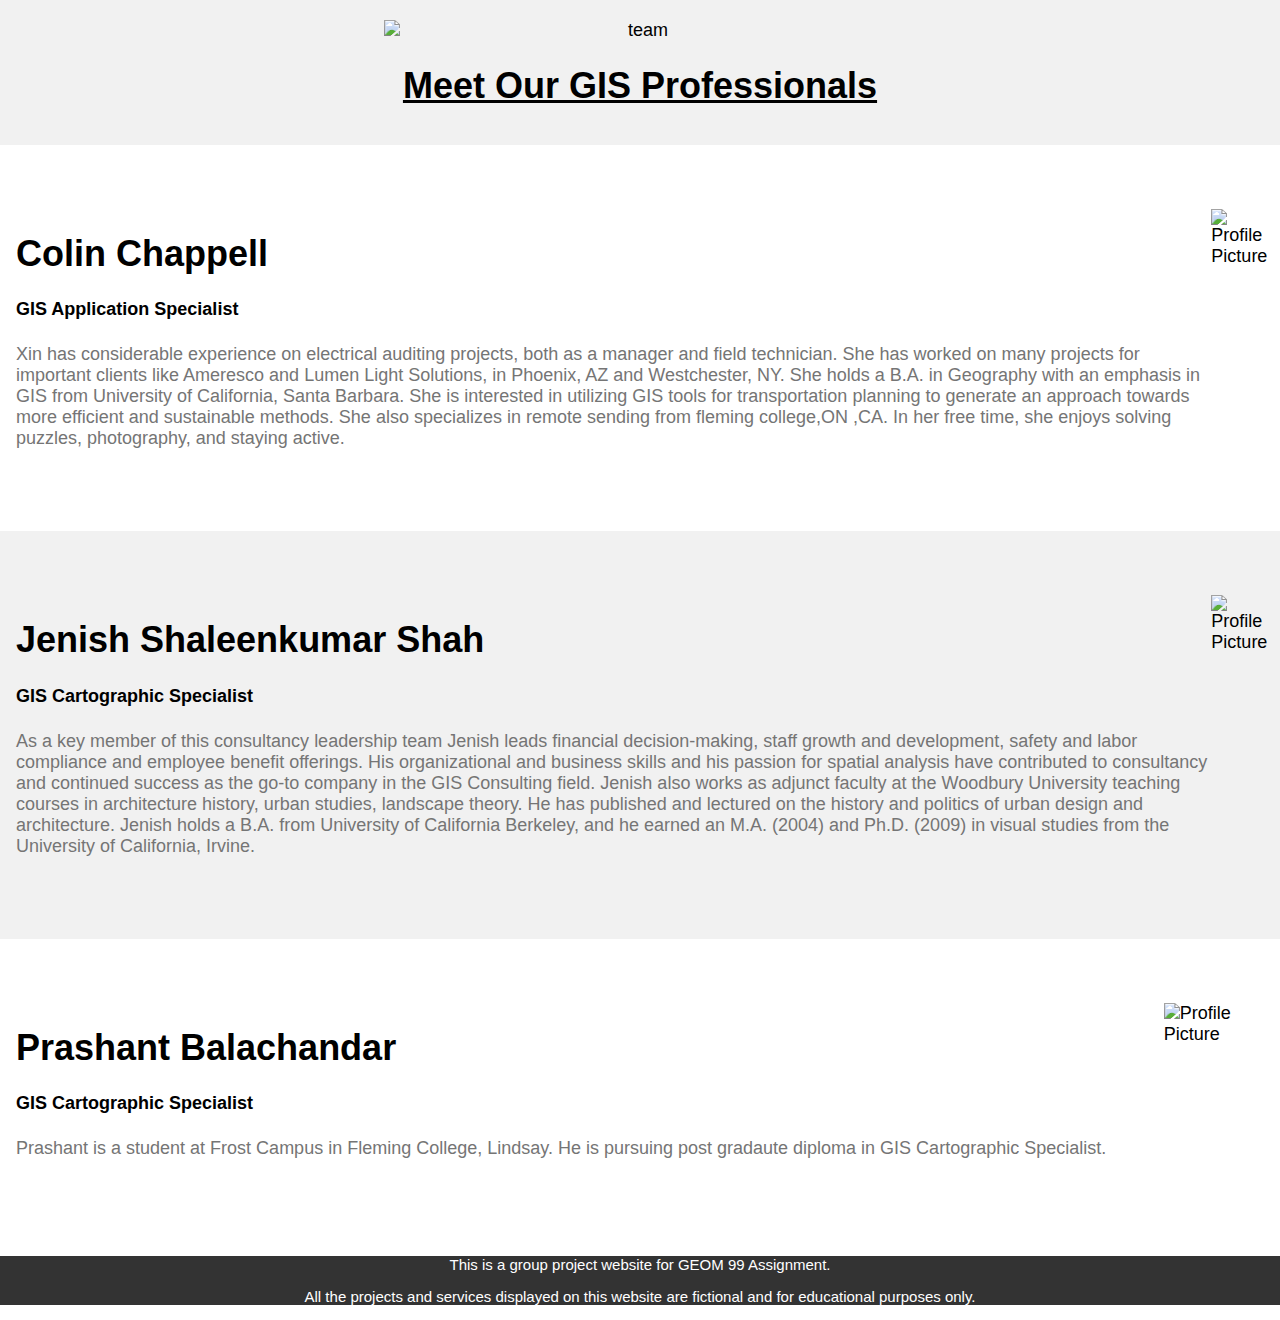
==== Aboutus.html @ ccf8a6c4 "update" ====
<!DOCTYPE html>
<html lang="en">
<head>
  <title>About us</title>
  <meta charset="UTF-8">
  <meta name="description" content="This is the About us page of our Group Project for the GEOM99 course showing information about team members.">
  <meta name="keywords" content="Web GIS Development, Group Project, Team Members">
  <meta name="author" content="Colin, Jenish, Prashant">
  <meta name="viewport" content="width=device-width, initial-scale=1.0">
  <link rel="stylesheet" type="text/css" href="CSS/style.css">
</head>
<body>

<div class="bghead">
  <img class="bgimage" src="Images/teams.png" alt="team">
  <h1 class="bghead"><u>Meet Our GIS Professionals</u></h1>
</div>

<div class="grid"> 
  <div class="gridcontent">
      <h1>Colin Chappell</h1>
      <h4> GIS Application Specialist </h4>
      <p class="textcolor"> Xin has considerable experience on electrical auditing projects, both as a manager 
        and field technician. She has worked on many projects for important clients like Ameresco and Lumen 
        Light Solutions, in Phoenix, AZ and Westchester, NY. She holds a B.A. in Geography with an emphasis 
        in GIS from University of California, Santa Barbara. She is interested in utilizing GIS tools for 
        transportation planning to generate an approach towards more efficient and sustainable methods. 
        She also specializes in remote sending from fleming college,ON ,CA. In her free time, she enjoys 
        solving puzzles, photography, and staying active. 
      </p>
      </div>
      <div class = "profilepic"> 
        <img src="" alt = "Profile Picture" />
      </div>
</div>

<div class="grid2"> 
  <div class="gridcontent"> 
      <h1> Jenish Shaleenkumar Shah </h1>
      <h4> GIS Cartographic Specialist </h4>
      <p class="textcolor">As a key member of this consultancy leadership team Jenish leads financial 
        decision-making, staff growth and development, safety and labor compliance and employee benefit 
        offerings. His organizational and business skills and his passion for spatial analysis have 
        contributed to consultancy and continued success as the go-to company in the GIS Consulting 
        field. Jenish also works as adjunct faculty at the Woodbury University teaching courses in 
        architecture history, urban studies, landscape theory. He has published and lectured on the 
        history and politics of urban design and architecture. Jenish holds a B.A. from University of 
        California Berkeley, and he earned an M.A. (2004) and Ph.D. (2009) in visual studies from the
        University of California, Irvine. 
      </p> 
  </div>
      <div class = "propic1"> 
        <img src="Images/rejenish.jpeg" alt = "Profile Picture" />
      </div>
</div>

<div class="grid"> 
    <div class = "gridcontent">
      <h1> Prashant Balachandar </h1>
      <h4> GIS Cartographic Specialist</h4>
      <p class="textcolor"> Prashant is a student at Frost Campus in Fleming College, Lindsay. He is pursuing post gradaute diploma in GIS Cartographic Specialist. 
      </p>
    </div>
      <div class = "propic"> 
        <img src="Images/reprashant.jpeg" alt = "Profile Picture" />
      </div>
  </div>

<footer>
  <div class="Disclaimer">
  <p>This is a group project website for GEOM 99 Assignment.</p>
  <p>All the projects and services displayed on this website are fictional
  and for educational purposes only.</p>
  </div>
</footer>

</body>

</html>
---- CSS/style.css ----
body {
	background-color:white;
	font-size: 18px;
	margin:0;
	padding:0;
	color: black;
	font-family: 'Montserrat', arial, helvetica, sans-serif;
}

.header{
	background-image: url(Images/Highway_401_Greenbelt.jpg);
	background-size: cover;
	background-position-y: 73%;
	margin:0;
	padding:0;
	height:10vw
}
.navbar{
	list-style-type: none;
	margin: 0;
	padding:0;
	top:0;	
	overflow: hidden;
	background-color: #08940f;
	position: sticky;
	display:flex;
	justify-content: center;
}

li {
	float:left;
	text-align:center;
}

li a{
	display: inline-block;
	color:white;
	text-decoration: none;
	width: 25vw;
	margin: 0;
	padding: 15px 0px;
	letter-spacing: 1px;
	flex: 1;
}
.block1 {
	padding: 0.5vw;
	margin-top: 0;
	margin-left: 20vw;
	margin-right:20vw;
	border-bottom:solid;
	border-color: #000000;
	border-width: 1pt;
}

.title1 {
	font-size: 30px;
	color:#000000
}

.title2{
	font-weight:bold;
	font-size:20px;
	color:#009999;
	margin-top: 5px;
	margin-bottom:0px;
}

.title3 {
	width:60%;
	margin: auto;
	font-size: 30px;
	color:#000000
}

.title4 {
	font-size:20pt;
	color:#000000
}

.generalText{
	margin-top: 0;
	text-align: justify;
}

.homeSubHead{
	font-weight:bold;
	font-size:20px;
}

/* .projdesc{
	text-align: justify;
	font-size:20px;
} */

.text1{
	font-size:22px;	
    text-align: justify;
}
.text2{
    font-size:18px;	
	text-align: justify;
}

.text3{
    font-size:16px;	
	text-align: justify;
}

.text4{
	font-size:18px;
}

/* .projectimagesubtext {
	font-size: 14px;
	font-style: italic;
	text-align: center;
} */

.map {
    height: 100%;
    width: 100%;
    max-width: 100%;
    max-height: 100%;
}
/* about us page code */
.bghead {
    text-align: center;
    background-color:#f1f1f1;
    padding-bottom: 7px;
}
.bgimage {
    display: block;
    margin-left: auto;
    margin-right: auto;
    padding-top: 20px;
    width: 40%;
}
.grid {
    padding-top: 64px;
    padding-bottom: 64px;
    padding-left: 16px;
    display: flex;
}
.grid2 {
    padding-top: 64px;
    padding-bottom: 64px;
    padding-left: 16px;
    color:#000;
    background-color:#f1f1f1;
    display: flex;
}
.gridcontent {
    text-align: left;
    flex: 100%;
}
.textcolor{
    color:#757575
}
.propic {
    right: 600px;
}
.propic1 {
    left: 150px;
    flex: 0%;
    padding-right: 1%;
}
.profilepic {
    left: 150px;
    flex: 0%;
    padding-right: 1%;
}
.Disclaimer {
    color: white;
    flex:60%;
    font-size: 15px;
    background-color: #333;
    text-align: center;
}
.footer {
    display: flex;
    flex-direction: row;
    background-color: rgb(3, 3, 3);
}
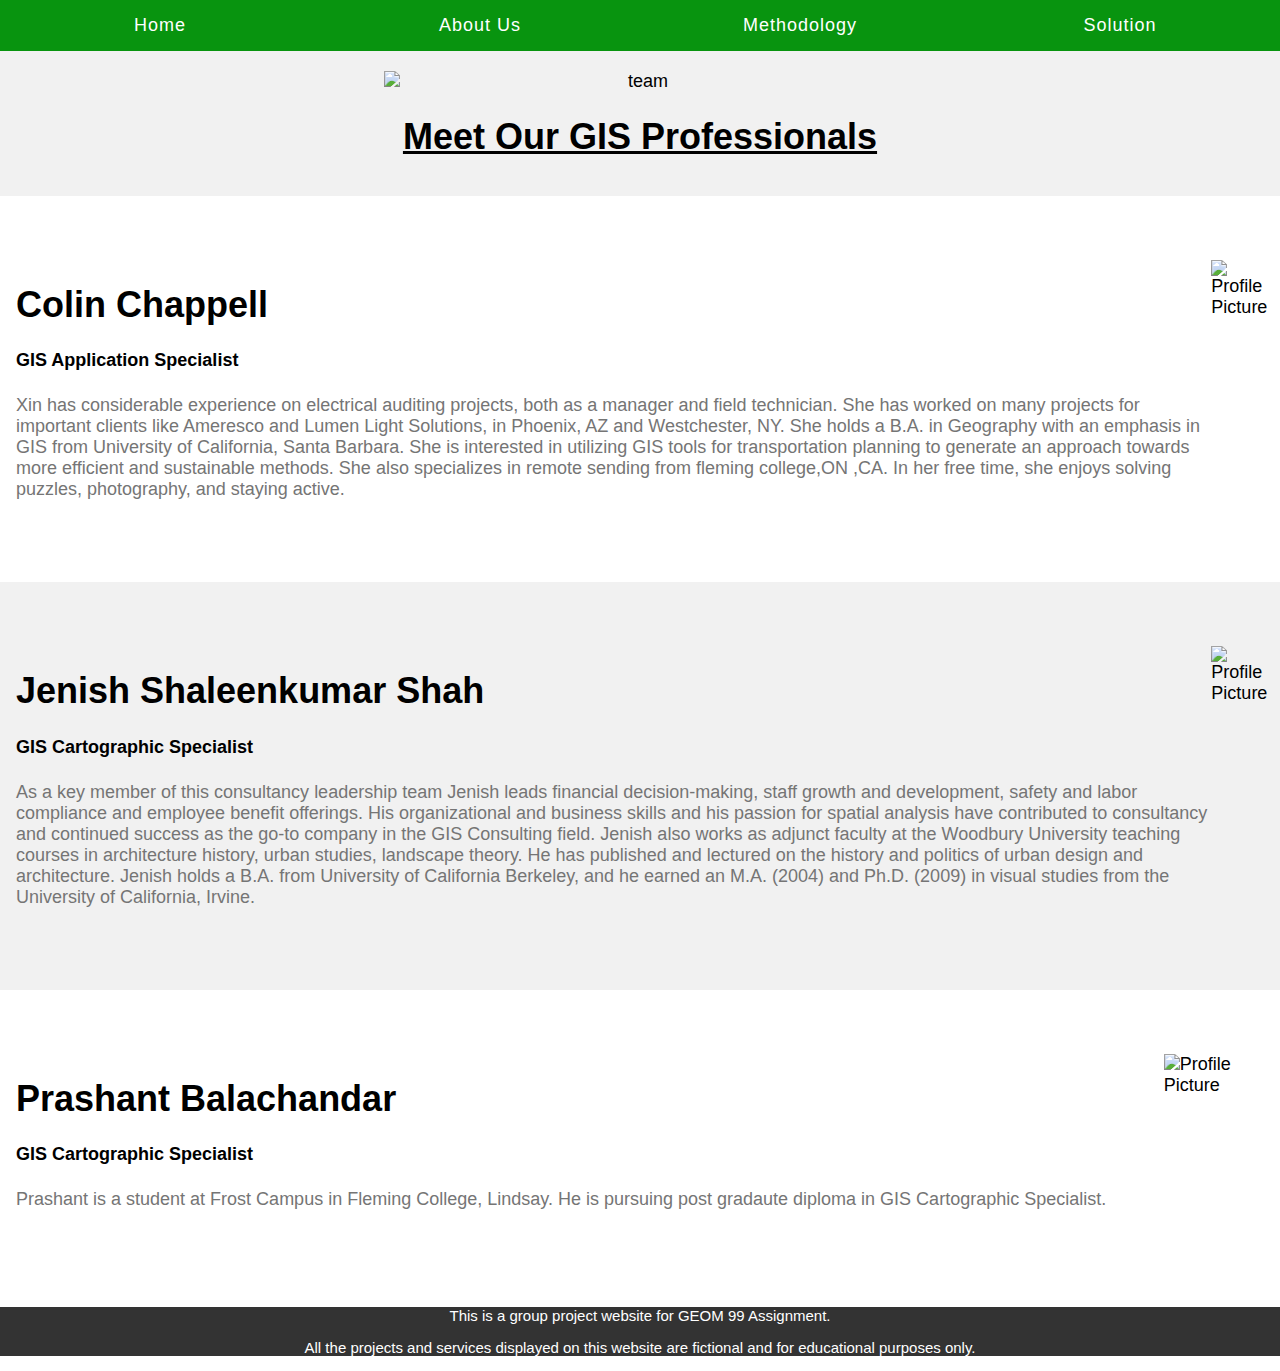
==== commit 8a6dab96: "About us nav" ====
--- a/Aboutus.html
+++ b/Aboutus.html
@@ -2,14 +2,20 @@
 <html lang="en">
 <head>
   <title>About us</title>
+  <link rel="icon" type="Image/jpg" href="Images/GlobeWhite.jpg"/>
+  <link rel="stylesheet" type="text/css" href="CSS/style.css">
   <meta charset="UTF-8">
-  <meta name="description" content="This is the About us page of our Group Project for the GEOM99 course showing information about team members.">
-  <meta name="keywords" content="Web GIS Development, Group Project, Team Members">
-  <meta name="author" content="Colin, Jenish, Prashant">
-  <meta name="viewport" content="width=device-width, initial-scale=1.0">
-  <link rel="stylesheet" type="text/css" href="CSS/style.css">
+  <meta name="viewport" content="width=device-width, initial-scale=1">
 </head>
 <body>
+<nav class="'navbar"></nav>
+<ul class="navbar">
+    <li><a href="index.html">Home</a></li>
+    <li><a class="active" href= "Aboutus.html">About Us</a></li>
+    <li><a href= "Methodology.html">Methodology</a></li>
+    <li><a href= "Solution.html">Solution</a></li>
+</ul>
+</nav>
 
 <div class="bghead">
   <img class="bgimage" src="Images/teams.png" alt="team">
--- a/CSS/style.css
+++ b/CSS/style.css
@@ -116,11 +116,9 @@
 	text-align: center;
 } */
 
-.map {
-    height: 100%;
-    width: 100%;
-    max-width: 100%;
-    max-height: 100%;
+#map {
+    height: 1200px;
+    width: 1200px;
 }
 /* about us page code */
 .bghead {
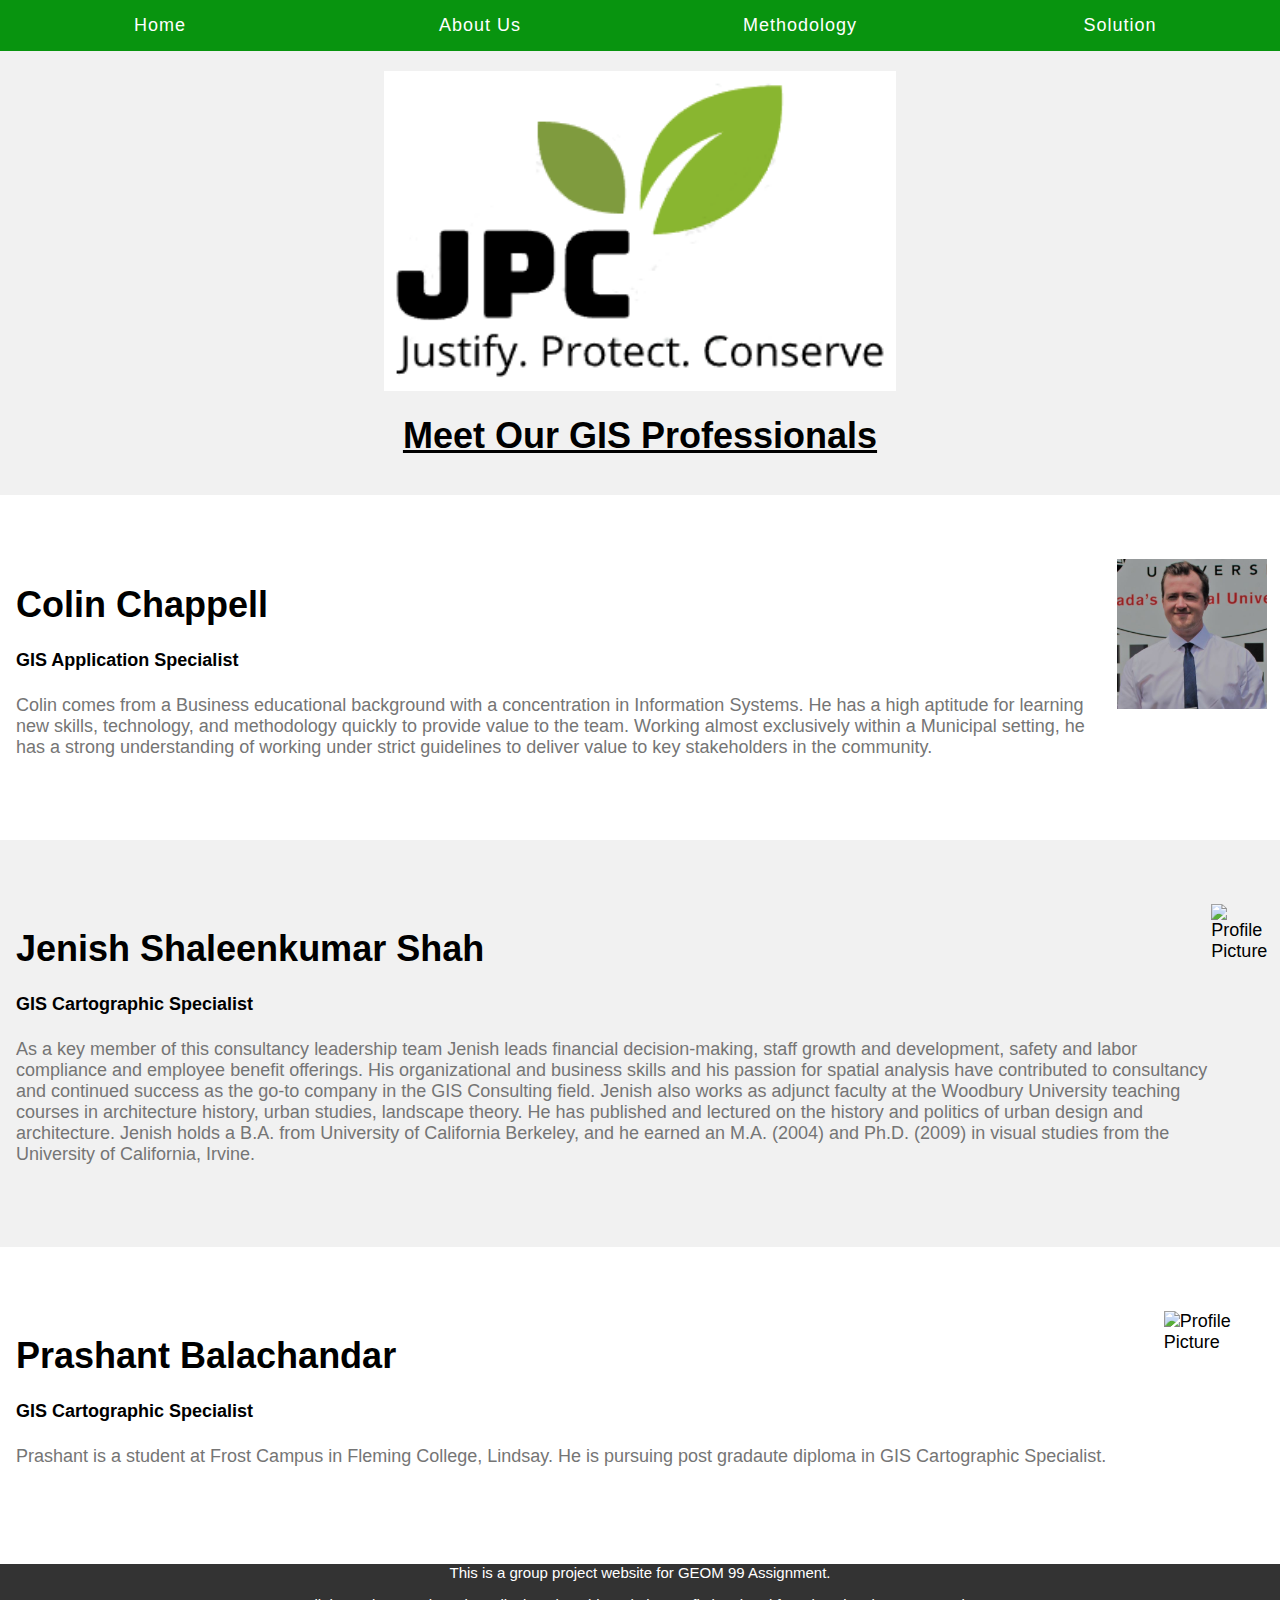
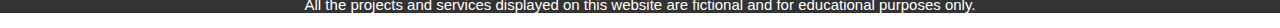
==== commit 461bfbd1: "Colin About" ====
--- a/Aboutus.html
+++ b/Aboutus.html
@@ -2,12 +2,15 @@
 <html lang="en">
 <head>
   <title>About us</title>
-  <link rel="icon" type="Image/jpg" href="Images/GlobeWhite.jpg"/>
+  <meta charset="UTF-8">
+  <meta name="description" content="This is the About us page of our Group Project for the GEOM99 course showing information about team members.">
+  <meta name="keywords" content="Web GIS Development, Group Project, Team Members">
+  <meta name="author" content="Colin, Jenish, Prashant">
+  <meta name="viewport" content="width=device-width, initial-scale=1.0">
   <link rel="stylesheet" type="text/css" href="CSS/style.css">
-  <meta charset="UTF-8">
-  <meta name="viewport" content="width=device-width, initial-scale=1">
 </head>
 <body>
+
 <nav class="'navbar"></nav>
 <ul class="navbar">
     <li><a href="index.html">Home</a></li>
@@ -16,9 +19,9 @@
     <li><a href= "Solution.html">Solution</a></li>
 </ul>
 </nav>
-
+  
 <div class="bghead">
-  <img class="bgimage" src="Images/teams.png" alt="team">
+  <img class="bgimage" src="Images/logomotto.png" alt="team">
   <h1 class="bghead"><u>Meet Our GIS Professionals</u></h1>
 </div>
 
@@ -26,17 +29,14 @@
   <div class="gridcontent">
       <h1>Colin Chappell</h1>
       <h4> GIS Application Specialist </h4>
-      <p class="textcolor"> Xin has considerable experience on electrical auditing projects, both as a manager 
-        and field technician. She has worked on many projects for important clients like Ameresco and Lumen 
-        Light Solutions, in Phoenix, AZ and Westchester, NY. She holds a B.A. in Geography with an emphasis 
-        in GIS from University of California, Santa Barbara. She is interested in utilizing GIS tools for 
-        transportation planning to generate an approach towards more efficient and sustainable methods. 
-        She also specializes in remote sending from fleming college,ON ,CA. In her free time, she enjoys 
-        solving puzzles, photography, and staying active. 
+      <p class="textcolor"> Colin comes from a Business educational background with a concentration in Information Systems. 
+        He has a high aptitude for learning new skills, technology, and methodology quickly to provide value to the team. 
+        Working almost exclusively within a Municipal setting, he has a strong understanding of working under strict guidelines 
+        to deliver value to key stakeholders in the community.  
       </p>
       </div>
-      <div class = "profilepic"> 
-        <img src="" alt = "Profile Picture" />
+      <div class = "propic1"> 
+        <img class="cpic" src="Images/RSColinHeadshot.jpeg" alt = "Profile Picture" />
       </div>
 </div>
 
--- a/CSS/style.css
+++ b/CSS/style.css
@@ -8,12 +8,12 @@
 }
 
 .header{
-	background-image: url(Images/Highway_401_Greenbelt.jpg);
-	background-size: cover;
-	background-position-y: 73%;
+	background-image: url(Images\Highway_401_Greenbelt.jpg);
+	/* background-size: cover; */
+	/* background-position-y: 73%; */
 	margin:0;
 	padding:0;
-	height:10vw
+	height:10vw;
 }
 .navbar{
 	list-style-type: none;
@@ -118,7 +118,7 @@
 
 #map {
     height: 1200px;
-    width: 1200px;
+    width: 100%;
 }
 /* about us page code */
 .bghead {
@@ -157,6 +157,13 @@
 .propic {
     right: 600px;
 }
+.cpic {
+    height: 150px;
+	width: 150px;
+    flex: 0%;
+    padding-right: 1%;
+}
+
 .propic1 {
     left: 150px;
     flex: 0%;
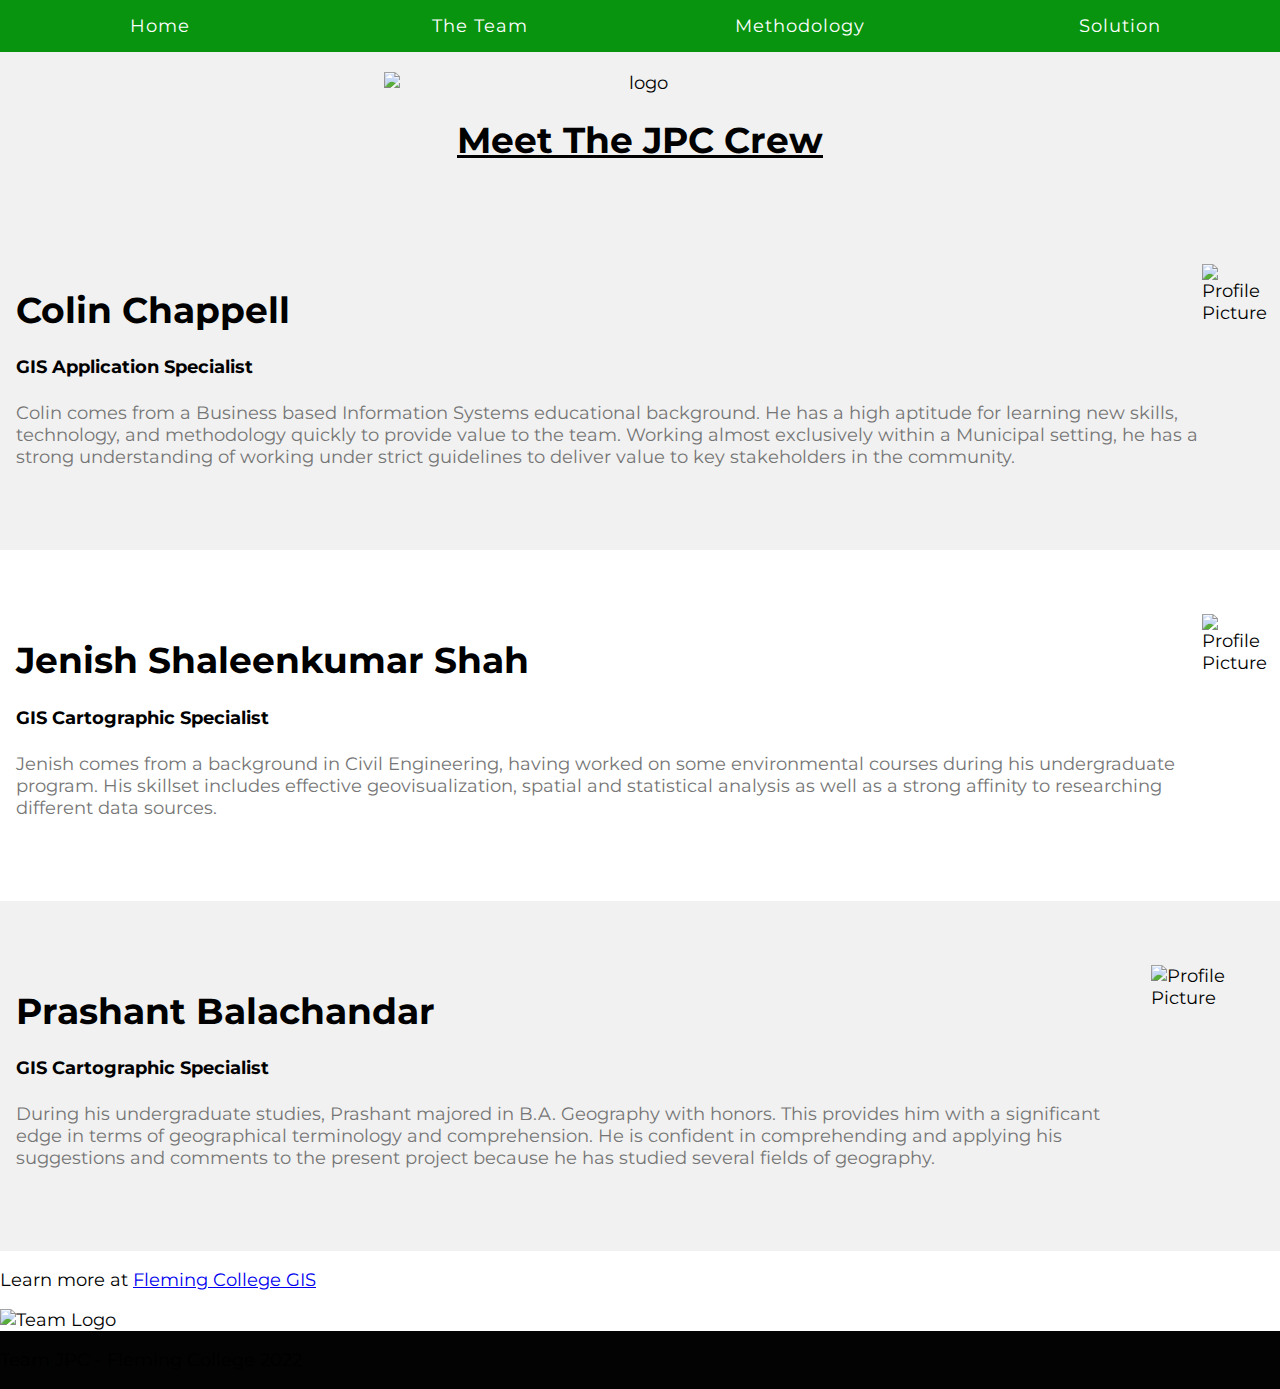
==== commit 48274c17: "Update Aboutus.html" ====
--- a/Aboutus.html
+++ b/Aboutus.html
@@ -1,58 +1,52 @@
 <!DOCTYPE html>
 <html lang="en">
 <head>
-  <title>About us</title>
+  <title>Team JPC</title>
   <meta charset="UTF-8">
   <meta name="description" content="This is the About us page of our Group Project for the GEOM99 course showing information about team members.">
   <meta name="keywords" content="Web GIS Development, Group Project, Team Members">
   <meta name="author" content="Colin, Jenish, Prashant">
   <meta name="viewport" content="width=device-width, initial-scale=1.0">
   <link rel="stylesheet" type="text/css" href="CSS/style.css">
+  <link href="https://fonts.googleapis.com/css2?family=Montserrat:wght@300&amp;display=swap" rel="stylesheet">
+  <link rel="apple-touch-icon" sizes="180x180" href="Images/apple-touch-icon.png">
+    <link rel="icon" type="image/png" sizes="32x32" href="Images/favicon-32x32.png">
+    <link rel="icon" type="image/png" sizes="16x16" href="Images/favicon-16x16.png">
+    <link rel="manifest" href="Images/site.webmanifest">
 </head>
 <body>
 
 <nav class="'navbar"></nav>
 <ul class="navbar">
     <li><a href="index.html">Home</a></li>
-    <li><a class="active" href= "Aboutus.html">About Us</a></li>
+    <li><a class="active" href= "Aboutus.html">The Team</a></li>
     <li><a href= "Methodology.html">Methodology</a></li>
     <li><a href= "Solution.html">Solution</a></li>
 </ul>
 </nav>
   
 <div class="bghead">
-  <img class="bgimage" src="Images/logomotto.png" alt="team">
-  <h1 class="bghead"><u>Meet Our GIS Professionals</u></h1>
+  <img class="bgimage" src="Images/output-onlinepngtools.png" alt="logo">
+  <h1 class="bghead"><u>Meet The JPC Crew</u></h1>
+</div>
+
+<div class="grid2"> 
+  <div class="gridcontent">
+      <h1>Colin Chappell</h1>
+      <h4> GIS Application Specialist </h4>
+      <p class="textcolor"> Colin comes from a Business based Information Systems educational background. He has a high aptitude for learning new skills, technology, and methodology quickly to provide value to the team. Working almost exclusively within a Municipal setting, he has a strong understanding of working under strict guidelines to deliver value to key stakeholders in the community.  
+      </p>
+      </div>
+      <div class = "profilepic"> 
+        <img src="Images/c.png" alt = "Profile Picture" />
+      </div>
 </div>
 
 <div class="grid"> 
-  <div class="gridcontent">
-      <h1>Colin Chappell</h1>
-      <h4> GIS Application Specialist </h4>
-      <p class="textcolor"> Colin comes from a Business educational background with a concentration in Information Systems. 
-        He has a high aptitude for learning new skills, technology, and methodology quickly to provide value to the team. 
-        Working almost exclusively within a Municipal setting, he has a strong understanding of working under strict guidelines 
-        to deliver value to key stakeholders in the community.  
-      </p>
-      </div>
-      <div class = "propic1"> 
-        <img class="cpic" src="Images/RSColinHeadshot.jpeg" alt = "Profile Picture" />
-      </div>
-</div>
-
-<div class="grid2"> 
   <div class="gridcontent"> 
       <h1> Jenish Shaleenkumar Shah </h1>
       <h4> GIS Cartographic Specialist </h4>
-      <p class="textcolor">As a key member of this consultancy leadership team Jenish leads financial 
-        decision-making, staff growth and development, safety and labor compliance and employee benefit 
-        offerings. His organizational and business skills and his passion for spatial analysis have 
-        contributed to consultancy and continued success as the go-to company in the GIS Consulting 
-        field. Jenish also works as adjunct faculty at the Woodbury University teaching courses in 
-        architecture history, urban studies, landscape theory. He has published and lectured on the 
-        history and politics of urban design and architecture. Jenish holds a B.A. from University of 
-        California Berkeley, and he earned an M.A. (2004) and Ph.D. (2009) in visual studies from the
-        University of California, Irvine. 
+      <p class="textcolor">Jenish comes from a background in Civil Engineering, having worked on some environmental courses during his undergraduate program. His skillset includes effective geovisualization, spatial and statistical analysis as well as a strong affinity to researching different data sources. 
       </p> 
   </div>
       <div class = "propic1"> 
@@ -60,26 +54,29 @@
       </div>
 </div>
 
-<div class="grid"> 
+<div class="grid2"> 
     <div class = "gridcontent">
       <h1> Prashant Balachandar </h1>
       <h4> GIS Cartographic Specialist</h4>
-      <p class="textcolor"> Prashant is a student at Frost Campus in Fleming College, Lindsay. He is pursuing post gradaute diploma in GIS Cartographic Specialist. 
+      <p class="textcolor"> During his undergraduate studies, Prashant majored in B.A. Geography with honors. This provides him with a significant edge in terms of geographical terminology and comprehension. He is confident in comprehending and applying his suggestions and comments to the present project because he has studied several fields of geography. 
       </p>
     </div>
       <div class = "propic"> 
         <img src="Images/reprashant.jpeg" alt = "Profile Picture" />
       </div>
   </div>
-
+<div class="grid3">
+  <p class="text2">Learn more at
+    <a class="link" href="https://www.geocommunity.net/#about">Fleming College GIS</a>
+  </p>
+  <img class="logo" src="Images/Artboard 1.png" alt="Team Logo">
+</div>
 <footer>
-  <div class="Disclaimer">
-  <p>This is a group project website for GEOM 99 Assignment.</p>
-  <p>All the projects and services displayed on this website are fictional
-  and for educational purposes only.</p>
+  <div class="footer">
+  <p class="footernote">Team JPC - Fleming College 2022</p>
   </div>
 </footer>
 
 </body>
 
-</html>+</html>
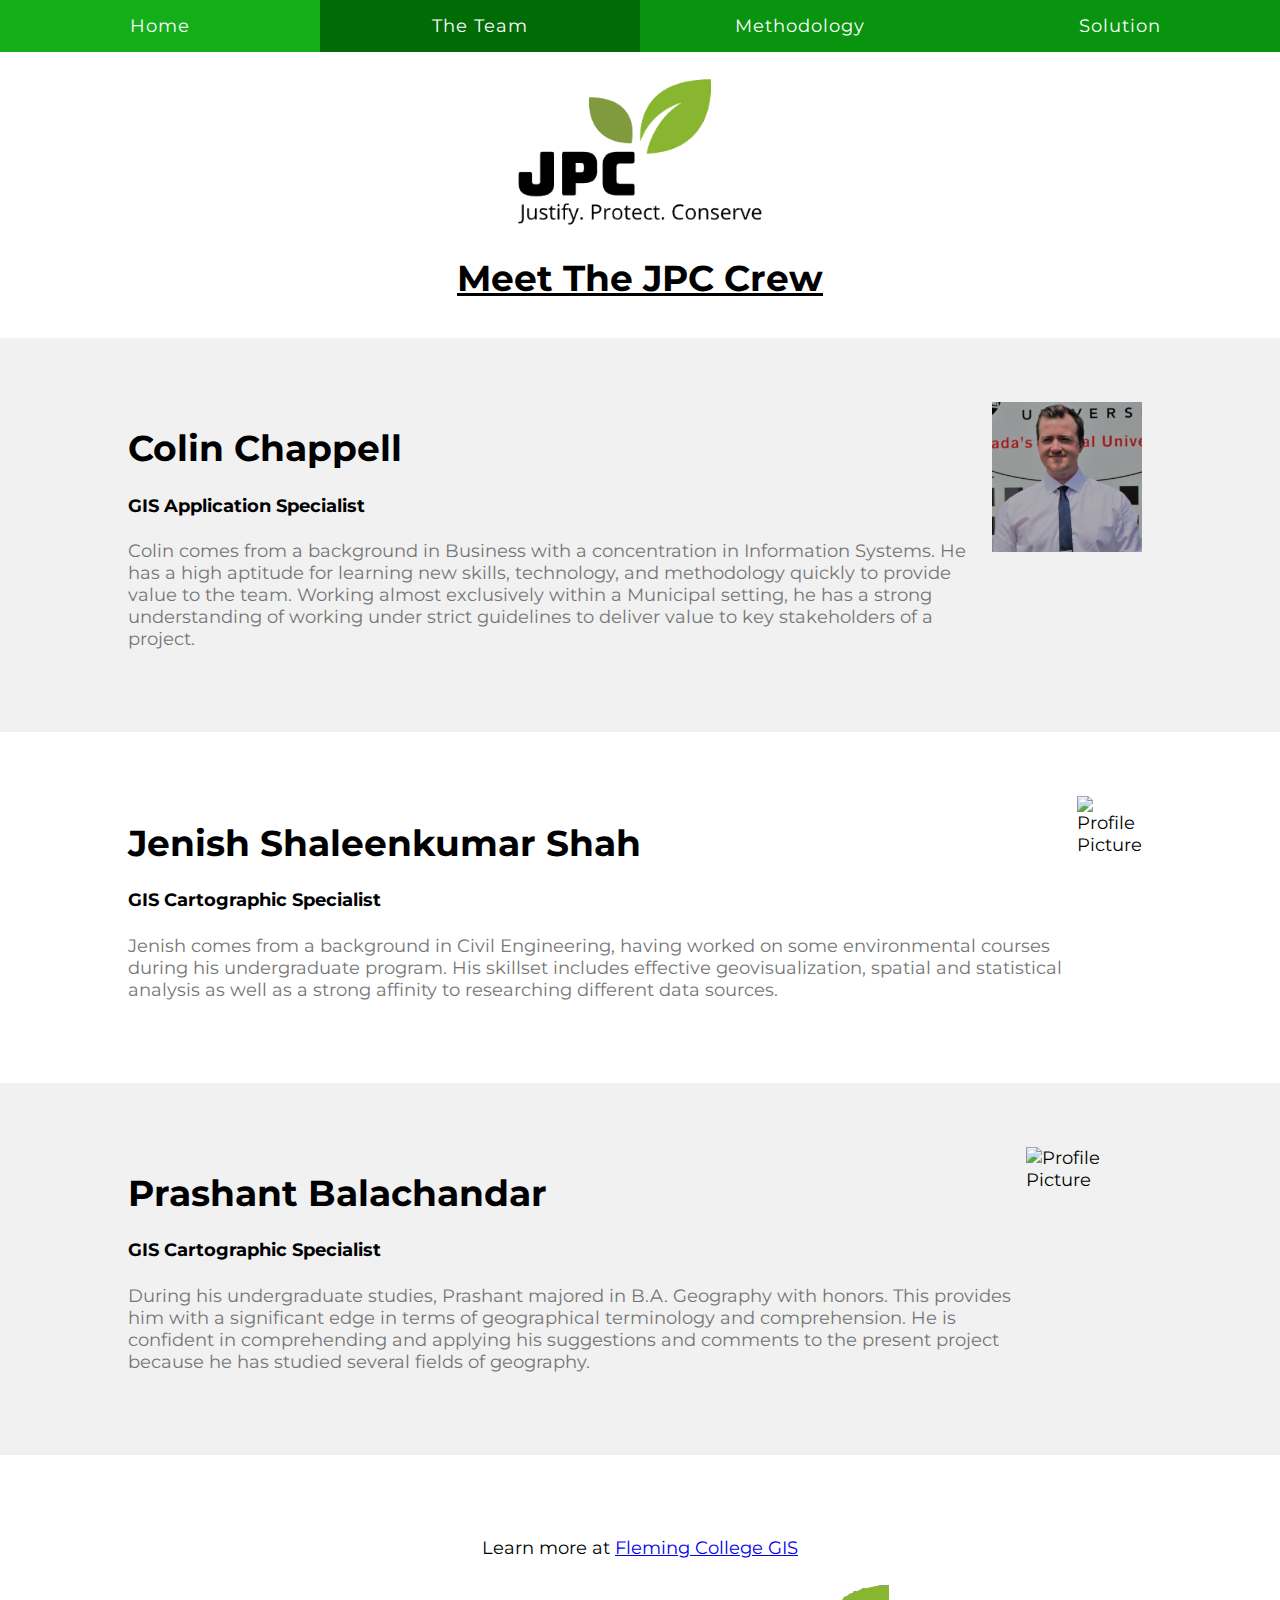
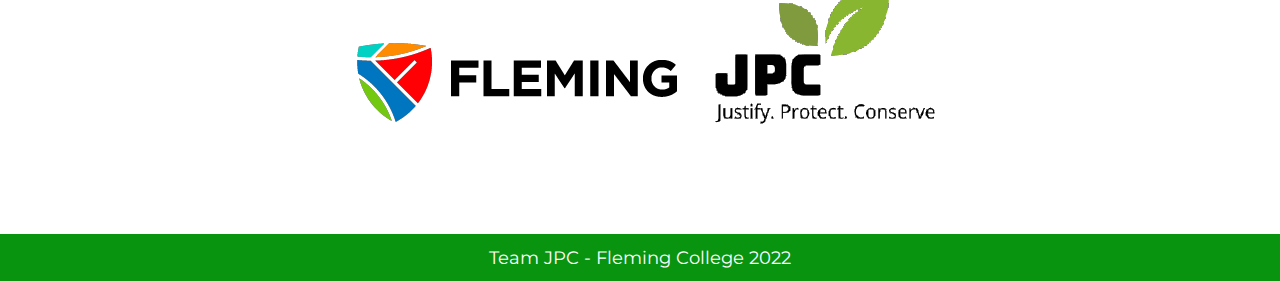
==== commit 7bb8029e: "fixes" ====
--- a/Aboutus.html
+++ b/Aboutus.html
@@ -34,11 +34,11 @@
   <div class="gridcontent">
       <h1>Colin Chappell</h1>
       <h4> GIS Application Specialist </h4>
-      <p class="textcolor"> Colin comes from a Business based Information Systems educational background. He has a high aptitude for learning new skills, technology, and methodology quickly to provide value to the team. Working almost exclusively within a Municipal setting, he has a strong understanding of working under strict guidelines to deliver value to key stakeholders in the community.  
+      <p class="textcolor"> Colin comes from a background in Business with a concentration in Information Systems. He has a high aptitude for learning new skills, technology, and methodology quickly to provide value to the team. Working almost exclusively within a Municipal setting, he has a strong understanding of working under strict guidelines to deliver value to key stakeholders of a project.  
       </p>
       </div>
-      <div class = "profilepic"> 
-        <img src="Images/c.png" alt = "Profile Picture" />
+      <div class = "propic1"> 
+        <img id = "cpic" src="Images/RSColinHeadshot.jpeg" alt = "Profile Picture" />
       </div>
 </div>
 
--- a/CSS/style.css
+++ b/CSS/style.css
@@ -8,12 +8,12 @@
 }
 
 .header{
-	background-image: url(Images\Highway_401_Greenbelt.jpg);
-	/* background-size: cover; */
-	/* background-position-y: 73%; */
+	background-image: url(https://github.com/JenIsHere/WebComm/blob/main/Images/Greenbelt.jpg?raw=true);
+	background-size: cover;
+	background-position-y: 70%;
 	margin:0;
 	padding:0;
-	height:10vw;
+	height:20vw;
 }
 .navbar{
 	list-style-type: none;
@@ -23,6 +23,17 @@
 	overflow: hidden;
 	background-color: #08940f;
 	position: sticky;
+	display:flex;
+	justify-content: center;
+}
+.navbar2{
+	list-style-type: none;
+	margin: 0;
+	padding:0;
+	top:0;	
+	overflow: hidden;
+	background-color: #08940f;
+	position: absolute;
 	display:flex;
 	justify-content: center;
 }
@@ -42,16 +53,46 @@
 	letter-spacing: 1px;
 	flex: 1;
 }
+li a:focus{
+	border-color:white;
+	background-color:#14ae1b;
+	color:white;
+	font-weight: bold;
+}
+li a:hover {
+	background-color: #14ae1b;
+	color:white;
+}
+.active{
+	display: block;
+	background-color:#016c06;
+}
 .block1 {
 	padding: 0.5vw;
 	margin-top: 0;
-	margin-left: 20vw;
-	margin-right:20vw;
+	margin-left: 10vw;
+	margin-right:10vw;
 	border-bottom:solid;
 	border-color: #000000;
 	border-width: 1pt;
 }
-
+.block2 {
+	padding: 0.5vw;
+	margin-top: 0;
+	margin-left: 10vw;
+	margin-right:10vw;
+	border-bottom:solid;
+	border-color: #858484;
+	border-width: 1pt;
+	border-bottom: none;
+}
+.grid3 {
+	padding-top: 64px;
+    padding-bottom: 64px;
+    padding-left: 10vw;
+	padding-right: 10vw;
+	text-align: center;
+}
 .title1 {
 	font-size: 30px;
 	color:#000000
@@ -74,7 +115,7 @@
 
 .title4 {
 	font-size:20pt;
-	color:#000000
+	color:#000000;
 }
 
 .generalText{
@@ -87,18 +128,13 @@
 	font-size:20px;
 }
 
-/* .projdesc{
-	text-align: justify;
-	font-size:20px;
-} */
-
 .text1{
 	font-size:22px;	
     text-align: justify;
 }
 .text2{
     font-size:18px;	
-	text-align: justify;
+	text-align: center;
 }
 
 .text3{
@@ -109,21 +145,28 @@
 .text4{
 	font-size:18px;
 }
-
-/* .projectimagesubtext {
-	font-size: 14px;
-	font-style: italic;
-	text-align: center;
-} */
+.list {
+	list-style-type: none;
+	margin: 0;
+	padding:0;
+	top:0;	
+	overflow:hidden;
+	background-color: #08940f;
+	position: sticky;
+	justify-content: center;
+}
 
 #map {
     height: 1200px;
-    width: 100%;
+    width:80%;
+	text-align: center;
+	margin-left: 10vw;
+	margin-right: 10vw;
 }
 /* about us page code */
 .bghead {
     text-align: center;
-    background-color:#f1f1f1;
+    background-color:white;
     padding-bottom: 7px;
 }
 .bgimage {
@@ -131,18 +174,20 @@
     margin-left: auto;
     margin-right: auto;
     padding-top: 20px;
-    width: 40%;
+    width: 20%;
 }
 .grid {
     padding-top: 64px;
     padding-bottom: 64px;
-    padding-left: 16px;
+    padding-left: 10vw;
+	padding-right: 10vw;
     display: flex;
 }
 .grid2 {
     padding-top: 64px;
     padding-bottom: 64px;
-    padding-left: 16px;
+    padding-left: 10vw;
+	padding-right: 10vw;
     color:#000;
     background-color:#f1f1f1;
     display: flex;
@@ -157,23 +202,21 @@
 .propic {
     right: 600px;
 }
-.cpic {
-    height: 150px;
-	width: 150px;
-    flex: 0%;
-    padding-right: 1%;
-}
-
 .propic1 {
     left: 150px;
     flex: 0%;
     padding-right: 1%;
 }
+#cpic{
+	height: 150px;
+	width: 150px;
+}
 .profilepic {
     left: 150px;
     flex: 0%;
     padding-right: 1%;
 }
+
 .Disclaimer {
     color: white;
     flex:60%;
@@ -182,7 +225,17 @@
     text-align: center;
 }
 .footer {
-    display: flex;
-    flex-direction: row;
-    background-color: rgb(3, 3, 3);
-}+	background-color: #08940f;
+	position: static;
+	width: 100%;
+	bottom: 0px;
+	left: 0px;
+}
+.footernote {
+	color:rgb(255, 255, 255);
+	font-family: 'Montserrat', sans-serif;
+	text-align: center;
+	margin-top: 0;
+	margin-bottom: 0;
+	padding: 1vw;
+}
